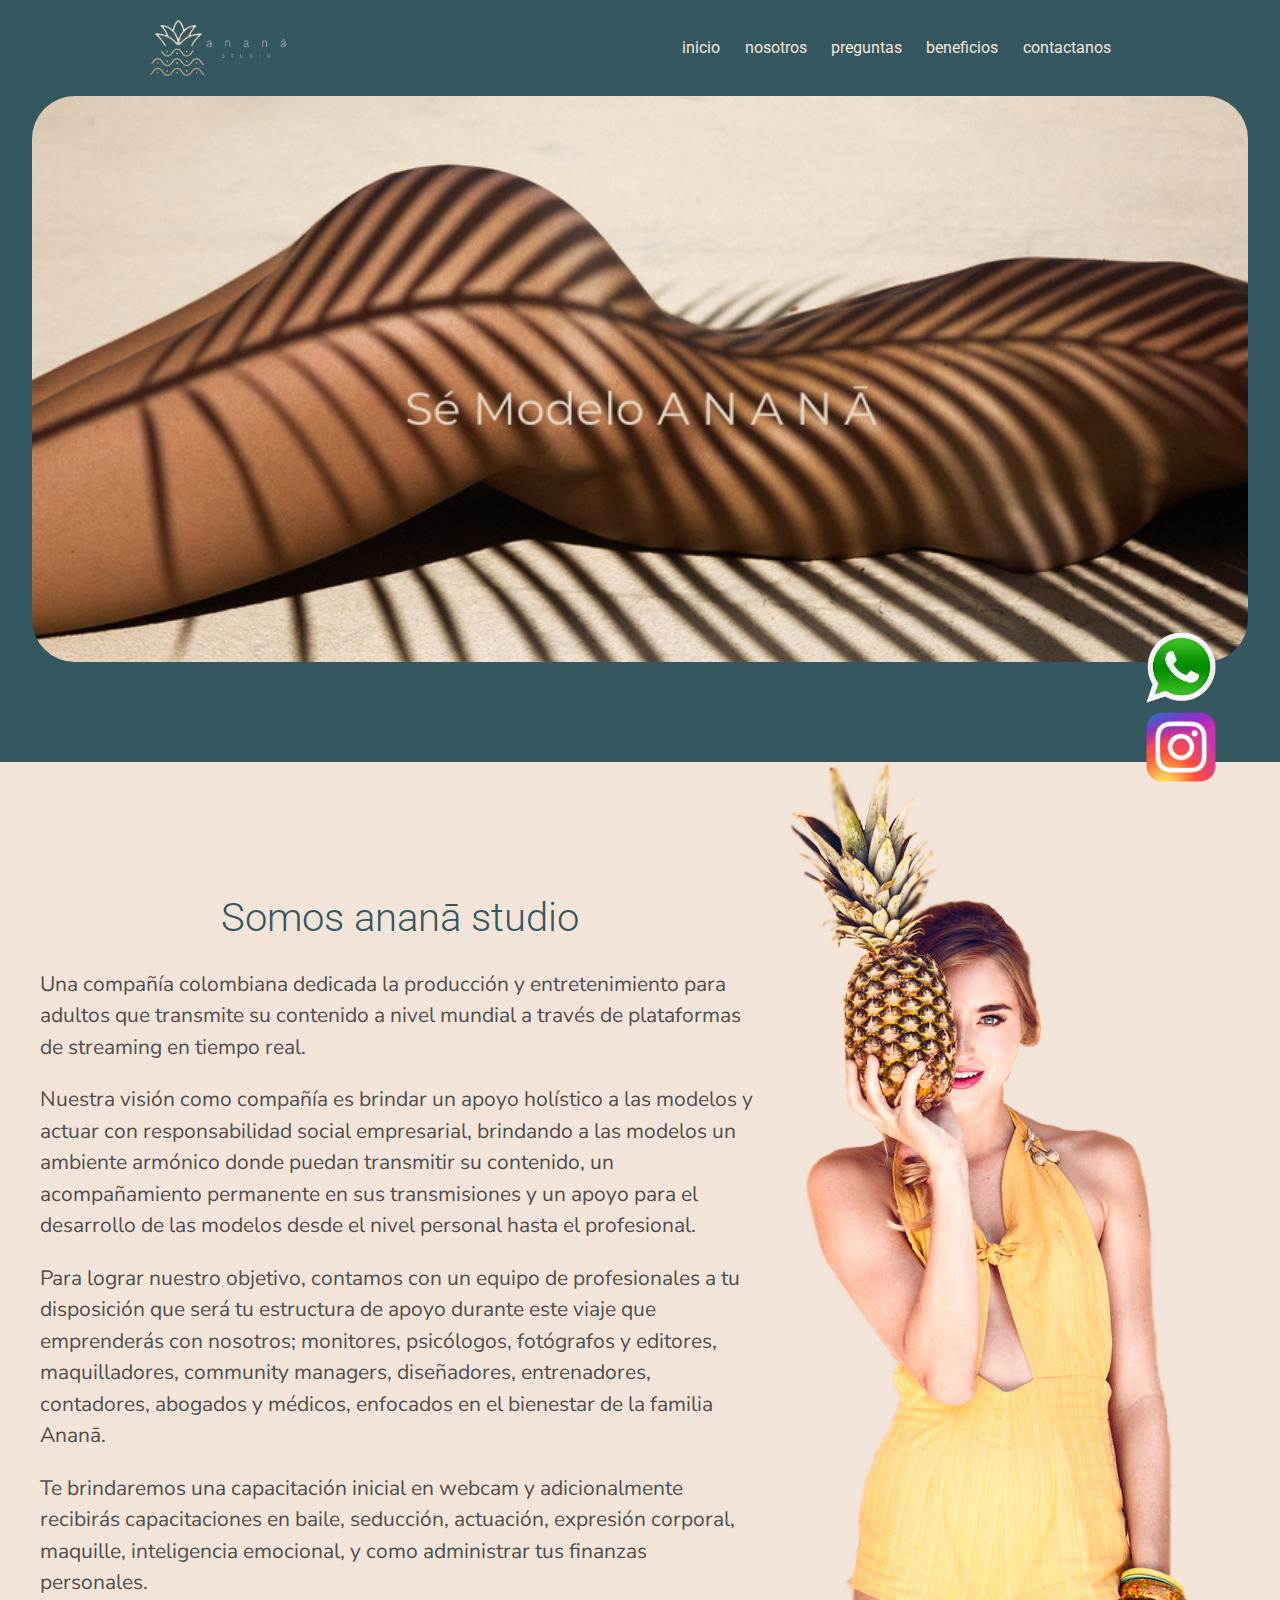
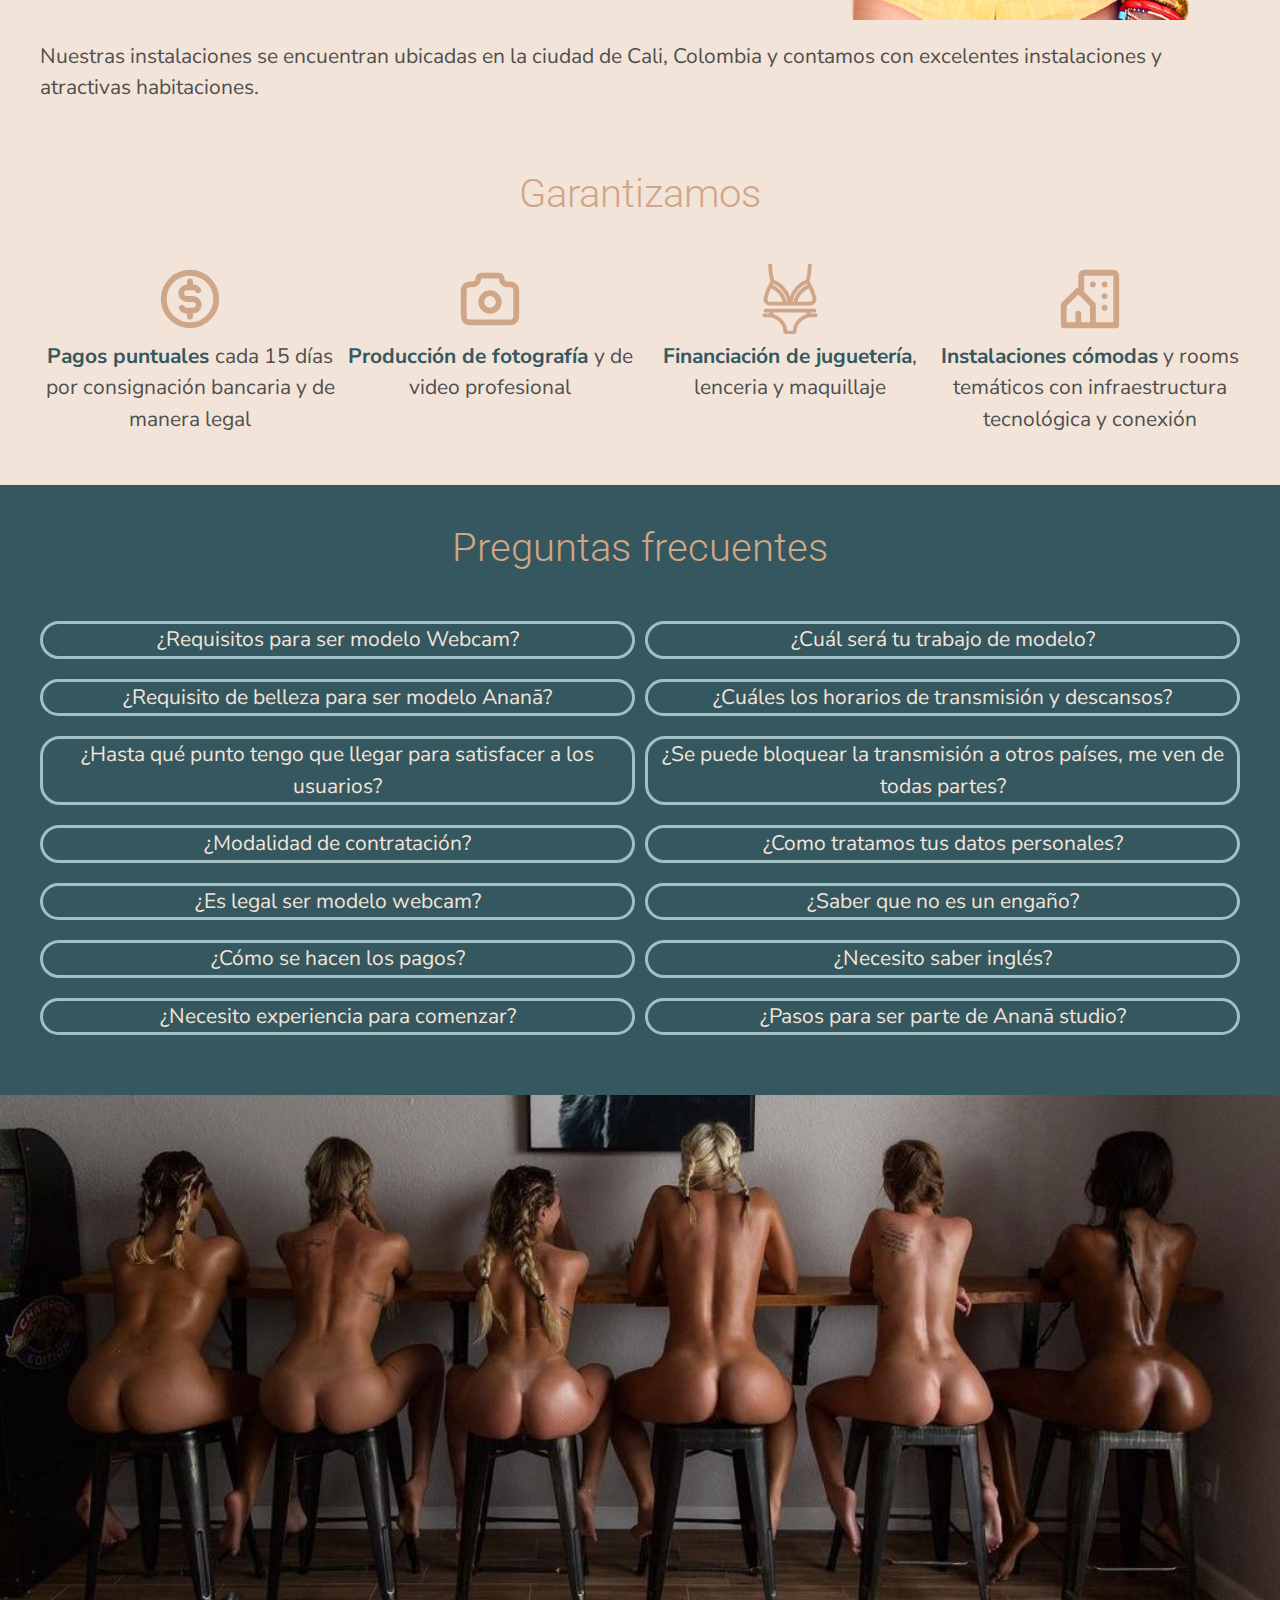
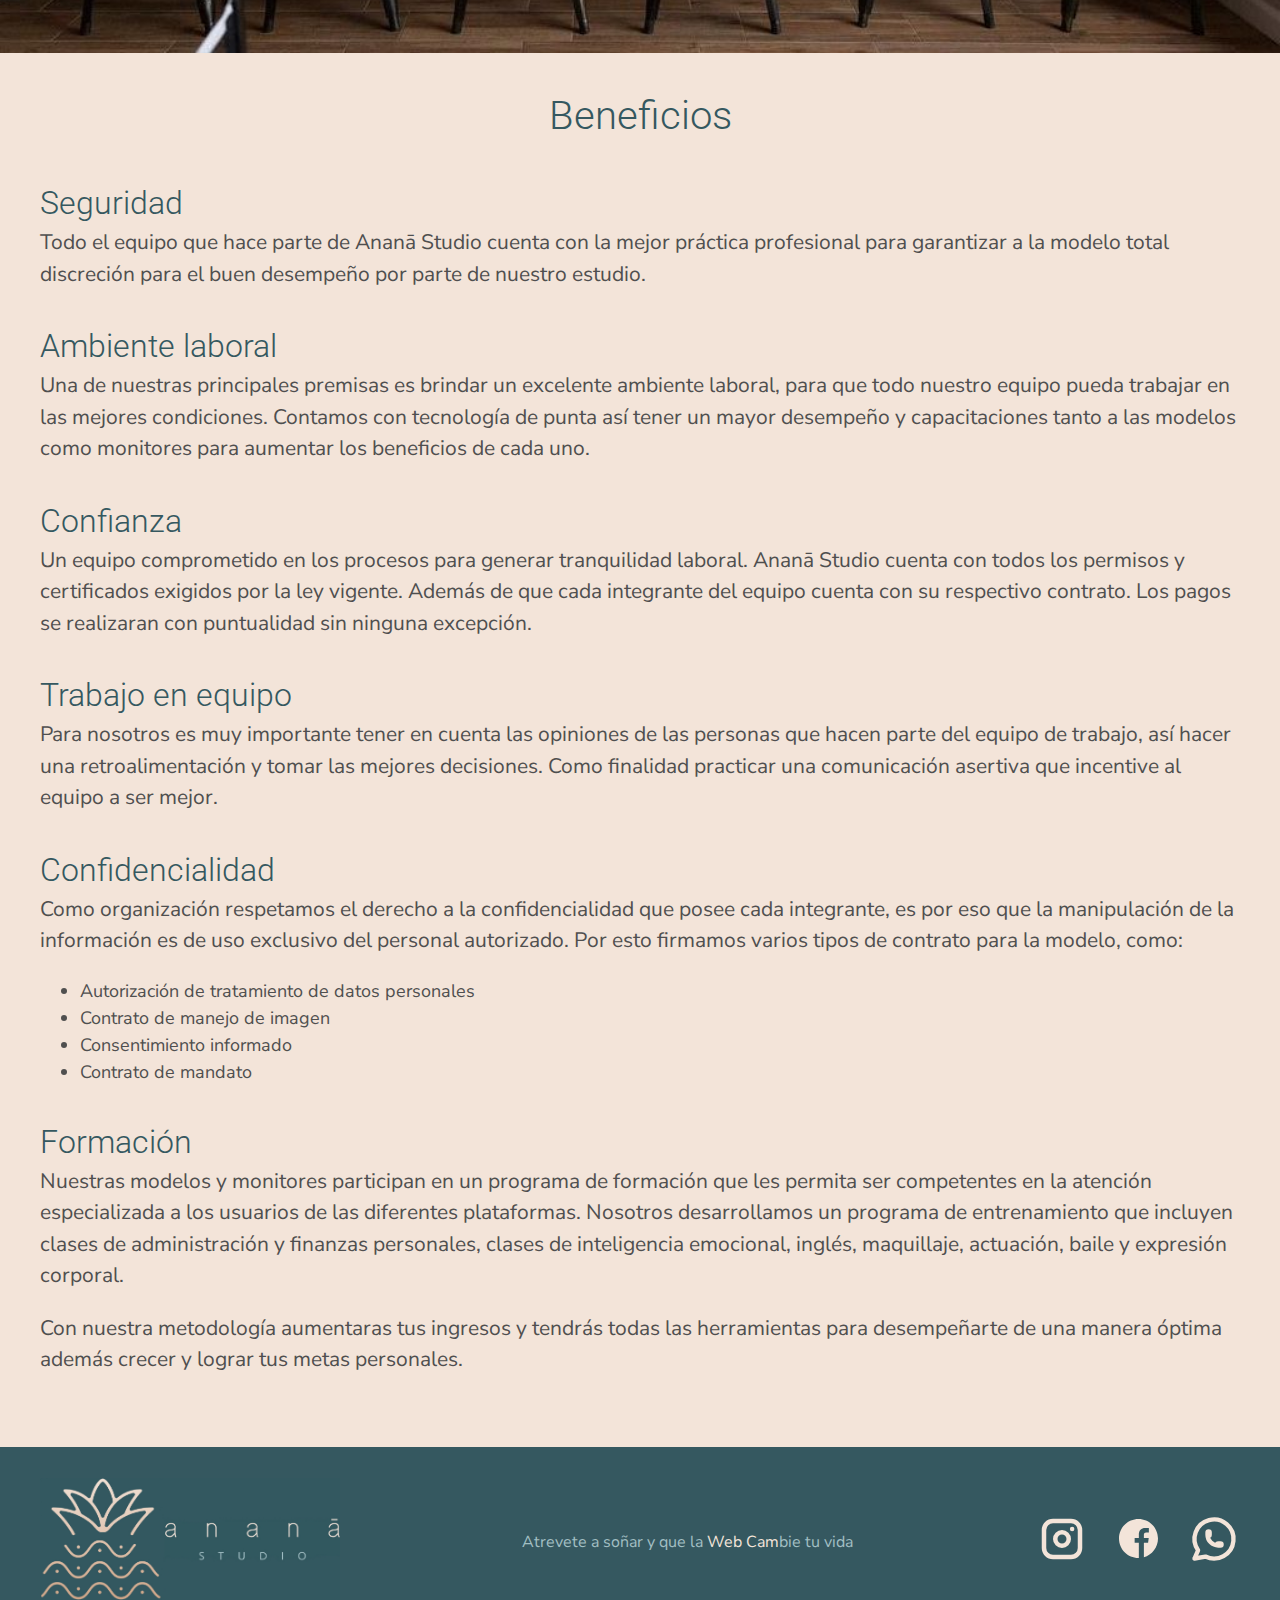
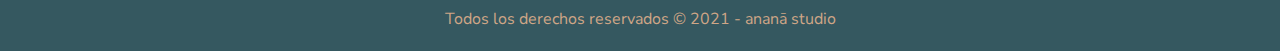
==== index.html @ 357bb65a "all questions can be opened" ====
<!DOCTYPE html>
<html lang="en">
<head>
    <meta charset="UTF-8">
    <meta name="viewport" content="width=device-width, initial-scale=1.0">
    <title>Ananā Studio Webcam</title>

    <link rel="preload" href="css/normalize.css" as="style">
    <link rel="stylesheet" href="css/normalize.css">

   
    <link rel="preconnect" href="https://fonts.gstatic.com">
        <link href="https://fonts.googleapis.com/css2?family=Montserrat:wght@300&family=Nunito+Sans:wght@200;300&family=Roboto:wght@100;300&display=swap" rel="stylesheet"> 

    <link rel="preload" href="css/styles.css" as="style">
    <link rel="stylesheet" href="css/style.css">

    <link rel="icon" href="img/icon2.png">
</head>
<body> 
    <div class="fixed-icons">
        <a href="https://api.whatsapp.com/send?phone=573155146772&text=Hola!%20Estoy%20interesada%20en%20ser%20parte%20de%20la%20familia%20Anan%C4%81%20%E2%9C%A8" target="_blank">
            
            <img src="img/whatsapp.png" alt="logo-whatsapp">
        </a>

        <a href="https://www.instagram.com/ananastudiocol/" target="_blank">
            
            <img src="img/instagram.png" alt="logo-instagram">
        </a>
    </div>

    <section class="landing">
        <header class="contenedor-header">
            <div class="header-phone">
                
                <a id="logo-phone" href="index.html">
                    <img  src="/img/pinia.svg" alt="imagen-pinia">
                </a>

                <a class="logo-pc" href="index.html">
                    <img  src="/img/logo.jpg" alt="imagen-text">
                </a>
                <a href="#nav">
                    <svg xmlns="http://www.w3.org/2000/svg" class="icon icon-tabler icon-tabler-menu-2" width="44" height="44" viewBox="0 0 24 24" stroke-width="2" stroke="#CFA687" fill="none" stroke-linecap="round" stroke-linejoin="round">
                        <path stroke="none" d="M0 0h24v24H0z" fill="none"/>
                        <line x1="4" y1="6" x2="20" y2="6" />
                        <line x1="4" y1="12" x2="20" y2="12" />
                        <line x1="4" y1="18" x2="20" y2="18" />
                    </svg>
                </a>
            </div>

            <h1 >Anana Studio Webcam Cali Colombia</h1>
            <nav id="nav" class="navegacion-principal contenedor">
                <a href="index.html">Inicio</a>
                <a href="#">Nosotros</a>
                <a href="#">Preguntas</a>
                <a href="#">Beneficios</a>
                <a href="#" target="_blank">Contactanos</a>
            </nav>
            
        </header>
       
        <div class="main-picture">
            <img  id="phone" src="/img/portadacel.jpg" alt="imagen-landing-cel">
            <img id="pc" src="/img/mujer-acostada.jpeg" alt="imagen-landing">
            
        </div>

        <img  class="logo-text" src="/img/logo-text.jpg" alt="imagen-logotext-cel">
    
    </section>

    <main>

        
        <section class="nosotros">
            
           
            <div class="contenedor contenido-nosotros">

                
                
                <div class="separacion-izquierda">
                    <div class="texto-izquierda-nosotros">
                        <h2 class="titulo-nosotros">Somos ananā studio</h2>

                        <p>Una compañía colombiana dedicada la producción y entretenimiento para adultos que transmite su contenido a nivel mundial a 
                        través de plataformas de streaming en tiempo real.</p>

                        <p>Nuestra visión como compañía es brindar un apoyo holístico a las modelos y actuar con responsabilidad social empresarial, 
                        brindando a las modelos un ambiente armónico donde puedan transmitir su contenido, un acompañamiento permanente en sus 
                        transmisiones y un apoyo para el desarrollo de las modelos desde el nivel personal hasta el profesional. </p>

                        <p>Para lograr nuestro objetivo, contamos con un equipo de profesionales a tu disposición que será tu estructura de apoyo durante 
                        este viaje que emprenderás con nosotros; monitores, psicólogos, fotógrafos y editores, maquilladores, community managers, 
                        diseñadores, entrenadores, contadores, abogados y médicos, enfocados en el bienestar de la familia Ananā.</p>
                       
                        <p>Te brindaremos una capacitación inicial en webcam y adicionalmente recibirás capacitaciones en baile, seducción, actuación, 
                        expresión corporal, maquille, inteligencia emocional, y como administrar tus finanzas personales.</p>
                    </div>
                    
                    <img src="img/ornella.png" alt="chica-pinia">
                </div>

                

               

                <p>Nuestras instalaciones se encuentran ubicadas en la ciudad de Cali, Colombia y contamos con excelentes instalaciones y atractivas habitaciones.</p>

                <h2 class="titulo-iconos">Garantizamos</h2>
                
                <div class="iconos-nosotros" >
                    <div class="icono">
                        <svg xmlns="http://www.w3.org/2000/svg" class="icon icon-tabler icon-tabler-coin" width="70" height="70" viewBox="0 0 24 24" stroke-width="2" stroke="#CFA687" fill="none" stroke-linecap="round" stroke-linejoin="round">
                            <path stroke="none" d="M0 0h24v24H0z" fill="none"/>
                            <circle cx="12" cy="12" r="9" />
                            <path d="M14.8 9a2 2 0 0 0 -1.8 -1h-2a2 2 0 0 0 0 4h2a2 2 0 0 1 0 4h-2a2 2 0 0 1 -1.8 -1" />
                            <path d="M12 6v2m0 8v2" />
                        </svg>
                        <p><span> Pagos puntuales </span> cada 15 días por consignación bancaria y de manera legal</p>
                    </div>

                    <div class="icono">
                        <svg xmlns="http://www.w3.org/2000/svg" class="icon icon-tabler icon-tabler-camera" width="70" height="70" viewBox="0 0 24 24" stroke-width="2" stroke="#CFA687" fill="none" stroke-linecap="round" stroke-linejoin="round">
                            <path stroke="none" d="M0 0h24v24H0z" fill="none"/>
                            <path d="M5 7h1a2 2 0 0 0 2 -2a1 1 0 0 1 1 -1h6a1 1 0 0 1 1 1a2 2 0 0 0 2 2h1a2 2 0 0 1 2 2v9a2 2 0 0 1 -2 2h-14a2 2 0 0 1 -2 -2v-9a2 2 0 0 1 2 -2" />
                            <circle cx="12" cy="13" r="3" />
                        </svg>
                        <p> <span> Producción de fotografía </span> y de video profesional</p>
                    </div>

                    <div class="icono">
                        
                            <svg width="70" height="70"  stroke-width="1.3" stroke="#CFA687" viewBox="0 0 46 60"  xmlns="http://www.w3.org/2000/svg" id="fi_2226555"><g id="Page-1" fill="none" fill-rule="evenodd"><g  id="046---Bra-and-Pants" fill="#CFA687" fill-rule="nonzero"><path id="Shape" d="m1.981 33.057c.94400969 1.2290789 2.40723606 1.9475648 3.957 1.943h34.124c1.5478837.0009488 3.0089307-.7150585 3.956555-1.9389674.9476244-1.2239088 1.2749642-2.817701.886445-4.3160326-1.1965215-4.9101727-3.1552938-9.602453-5.805-13.906 1.2700905-4.502975 1.9095154-9.1603439 1.9-13.839 0-.55228475-.4477153-1-1-1s-1 .44771525-1 1c-.0024028 4.46779936-.6106101 8.9146424-1.808 13.219-8.836 2.969-12.64 10.691-14.192 15.531-1.552-4.841-5.356-12.563-14.193-15.531-1.19854259-4.30409625-1.8064413-8.75114273-1.807-13.219 0-.55228475-.44771525-1-1-1s-1 .44771525-1 1c-.00951536 4.6786561.62990952 9.336025 1.9 13.839-2.6481649 4.3037493-4.60525781 8.9960482-5.8 13.906-.39436802 1.496087-.06860676 3.0905053.881 4.312zm40.456-1.224c-.5666708.7377061-1.4447735 1.169178-2.375 1.167l-11.8.0000082c.768-2.7900082 3.448-9.9060082 11.317-13.1360082 1.4277832 3.0123526 2.5642874 6.1543146 3.394 9.383.2343801.8984202.0361614 1.8547516-.536 2.586zm-4.853-15.644c.262.419.639 1.054 1.083 1.882-9.154 3.82-11.838 12.229-12.48 14.929h-1.981c.747-3.388 3.734-13.415 13.378-16.811zm-15.792 16.811h-1.979c-.642-2.7-3.326-11.109-12.48-14.929.444-.827.821-1.462 1.083-1.881 9.619 3.389 12.622 13.419 13.376 16.81zm-18.762-3.753c.82951382-3.2287468 1.96602479-6.3707275 3.394-9.383 7.841 3.222 10.538 10.343 11.314 13.1360027l-11.8-.0000027c-.92911647.001251-1.80637987-.4280665-2.37546051-1.1625093-.56908063-.7344428-.76574878-1.6911174-.53253949-2.5904907z"></path><path id="Shape" d="m45 43h-5.041c-.0448723-.6778706-.1649427-1.3486545-.358-2h4.399c.5522847 0 1-.4477153 1-1s-.4477153-1-1-1h-42c-.55228475 0-1 .4477153-1 1s.44771525 1 1 1h4.4c-.19305734.6513455-.31312766 1.3221294-.358 2h-5.042c-.55228475 0-1 .4477153-1 1s.44771525 1 1 1h5.866c2.00372015.6009639 3.8971353 1.5218383 5.607 2.727 3.4743714 2.2570848 5.5580293 6.1299666 5.527 10.273-.0020788.3808256.2123306.7297741.553.9 1.3921318.6651901 2.9052975 1.0394834 4.447 1.1 1.5417025-.0605166 3.0548682-.4348099 4.447-1.1.3406694-.1702259.5550788-.5191744.553-.9-.0310293-4.1430334 2.0526286-8.0159152 5.527-10.273 1.7098647-1.2051617 3.6032798-2.1260361 5.607-2.727h5.866c.5522847 0 1-.4477153 1-1s-.4477153-1-1-1zm-18.986 14.339c-.957334.3979127-1.9780064.6217563-3.014.661-1.0359936-.0392437-2.056666-.2630873-3.014-.661-.4-9.452-9.252-13.155-11.963-14.069.02343894-.7826148.19762083-1.5533611.513-2.27h28.924c.3182527.7158661.4938629 1.4869204.517 2.27-2.711.914-11.567 4.617-11.963 14.069z"></path></g></g></svg>
                        
                            <p> <span> Financiación de juguetería</span>, lenceria y maquillaje</p>
                    </div>

                    <div class="icono">
                        <svg xmlns="http://www.w3.org/2000/svg" class="icon icon-tabler icon-tabler-building-community" width="70" height="70" viewBox="0 0 24 24" stroke-width="2" stroke="#CFA687" fill="none" stroke-linecap="round" stroke-linejoin="round">
                            <path stroke="none" d="M0 0h24v24H0z" fill="none"/>
                            <path d="M8 9l5 5v7h-5v-4m0 4h-5v-7l5 -5m1 1v-6a1 1 0 0 1 1 -1h10a1 1 0 0 1 1 1v17h-8" />
                            <line x1="13" y1="7" x2="13" y2="7.01" />
                            <line x1="17" y1="7" x2="17" y2="7.01" />
                            <line x1="17" y1="11" x2="17" y2="11.01" />
                            <line x1="17" y1="15" x2="17" y2="15.01" />
                        </svg>
                        <p> <span> Instalaciones cómodas</span> y rooms temáticos con infraestructura tecnológica y conexión</p>
                    </div>
                </div>


            </div>
            
            
        </section>

        <section class="contenedor">
            <h2>Preguntas frecuentes</h2>
            
            <div class="questions">


                <div onclick="deployFullAnswer('fullQuestion1','question1','answer1')"  id="fullQuestion1" class="full-question">
                    <p class="question" id="question1">¿Requisitos para ser modelo Webcam?</p>
                    <p class="answer" id="answer1" >Para que puedas ser modelo, debes ser mayor de edad, y contar con Cédula de Ciudadanía Colombiana original. Si eres de otro país, el Pasaporte y el Permiso Especial de Permanencia (PEP).</p>
                </div>


                <div onclick="deployFullAnswer('fullQuestion2','question2','answer2')"  id="fullQuestion2"  class="full-question">
                    <p class="question" id="question2">¿Cuál será tu trabajo de modelo?</p>
                    <div class="answer" id="answer2">
                        <p>Ser modelo webcam es brindar entretenimiento para adultos en línea y en tiempo real a otros países, por medio de diferentes plataformas, en donde realiza acciones como chatear, hablar, mostrar tu cuerpo, y conocer personas alrededor del mundo. </p>
                            <ul>
                                <li>Estarás en su show room (habitación).</li>
                                <li>No habrá ningún tipo de contenido físico con otras personas.</li>
                                <li>Nunca harás nada que no deseas.</li>
                                <li> Tendrás todo el tiempo apoyo técnico y creativo.</li>
                            </ul>
                    </div>
                </div>
                

                <div onclick="deployFullAnswer('fullQuestion3','question3','answer3')"  id="fullQuestion3"   class="full-question">
                    <p class="question" id="question3">¿Requisito de belleza para ser modelo Ananā?</p>
                    <p class="answer" id="answer3">Tenemos una cultura corporativa de inclusión y diversidad, por eso no tenemos un prototipo de belleza físico en la selección de modelos. Sin embargo, si debes tener una buena presentación personal, ya que estas interactuando con otras personas y una buena imagen personal ayuda a crecer tu comunidad en las páginas. Otro aspecto importante es tener buena actitud y creatividad al presentar tus shows.</p> 
                </div>

                
                <div onclick="deployFullAnswer('fullQuestion4','question4','answer4')"  id="fullQuestion4" class="full-question" >
                    <p class="question" id="question4">¿Cuáles los horarios de transmisión y descansos?</p> 
                    <div class="answer" id="answer4">
                        <p>Disponemos de 2 horarios de transmisión:</p> 
                        <ul>
                            <li>Mañana 7:00 am – 1:00 pm</li> 
                            <li>Tarde 2:00 pm – 9:90 pm</li>
                            <li>2 descansos catorcenales.</li>
                        </ul>
                    </div>
                </div>



                <div onclick="deployFullAnswer('fullQuestion5','question5','answer5')"  id="fullQuestion5" class="full-question">
                    <p class="question" id="question5">¿Hasta qué punto tengo que llegar para satisfacer a los usuarios?</p>
                    <p class="answer" id="answer5">Solo tienes que hacer lo que te parezca conveniente y estés dispuesta hacer. Los usuarios solo te verán, escucharán y escribirán. Nunca habrá contacto físico, ni intercambio de datos personales.</p>
                </div>
                
                
                <div onclick="deployFullAnswer('fullQuestion6','question6','answer6')"  id="fullQuestion6" class="full-question">
                    <p class="question" id="question6">¿Se puede bloquear la transmisión a otros países, me ven de todas partes?</p>
                    <p class="answer" id="answer6">Contamos con protocolos y seguridad informática para asegurar la protección y privacidad de la modelo, SI hay la opción de bloquear Colombia. No podemos y no nos hacemos responsables del uso por parte de terceros de plataformas piratas o ilegales para el desbloqueo no autorizado de la señal.</p> 
                </div>

                <div onclick="deployFullAnswer('fullQuestion7','question7','answer7')"  id="fullQuestion7" class="full-question">
                    <p class="question" id="question7">¿Modalidad de contratación?</p> 
                    <p class="answer" id="answer7">Contrato de carácter comercial de mandato, a término indefinido sin cláusula de permanencia.</p> 
                </div>


                <div onclick="deployFullAnswer('fullQuestion8','question8','answer8')"  id="fullQuestion8" class="full-question">
                    <p class="question" id="question8">¿Como tratamos tus datos personales?</p>            
                    <p class="answer" id="answer8">Tus datos serán tratados en cumplimiento con la legislación vigente frente al tratamiento de datos personales.</p> 
                </div>


                <div onclick="deployFullAnswer('fullQuestion9','question9','answer9')"  id="fullQuestion9" class="full-question">
                    <p class="question" id="question9">¿Es legal ser modelo webcam?</p>            
                    <p class="answer" id="answer9">Es completamente legal, y se fundamenta en el derecho fundamental a la libre expresión.</p>
                </div>


                <div onclick="deployFullAnswer('fullQuestion10','question10','answer10')"  id="fullQuestion10" class="full-question">
                    <p class="question" id="question10">¿Saber que no es un engaño?</p>        
                    <p class="answer" id="answer10">Somos una compañía legalmente constituida y contamos con un establecimiento comercial registrado ante la Cámara de Comercio, todo esto lo podrás constatar a la hora de firma del contrato.</p> 
                </div>


                <div onclick="deployFullAnswer('fullQuestion11','question11','answer11')"  id="fullQuestion11" class="full-question">
                    <p class="question" id="question11">¿Cómo se hacen los pagos?</p>
                    <p class="answer" id="answer11">Los pagos son quincenales y los recibirás por consignación o transferencia bancaria.</p> 
                </div>


                <div onclick="deployFullAnswer('fullQuestion12','question12','answer12')"  id="fullQuestion12" class="full-question">
                    <p class="question" id="question12">¿Necesito saber inglés?</p>            
                    <p class="answer" id="answer12">Manejar el idioma te traerá grandes beneficios, pero no es indispensable. Contamos con herramientas tecnológicas de traducción instantánea. Además, estarás acompañada de personal bilingüe a disposición.</p> 
                </div>


                <div onclick="deployFullAnswer('fullQuestion13','question13','answer13')"  id="fullQuestion13" class="full-question">
                    <p class="question" id="question13">¿Necesito experiencia para comenzar?</p> 
                    <p class="answer" id="answer13">No es necesario. Nos encargamos de guiarte a través de nuestro plan que incluyen capacitaciones y clases para que logres un éxito profesional y saque la mejor versión de ti.  </p> 
                </div>


                <div onclick="deployFullAnswer('fullQuestion14','question14','answer14')"  id="fullQuestion14" class="full-question">
                    <p class="question" id="question14">¿Pasos para ser parte de Ananā studio?</p> 
                    <ul class="answer" id="answer14">
                        <li>Envíanos tus datos: Nombre completo, edad, celular y 3 fotos de cuerpo y rostro (como las que publicas en redes sociales).</li> 
                        <li>Te programaremos una entrevista en la cual te haremos una prueba de video (sin desnudos).</li> 
                        <li>Si eres seleccionada, haremos el proceso de vinculación a nuestra familia Ananā.</li> 
                    </ul>
                </div>

            </div>

        </section>

        

        <section class="beneficios">

            <img src="img/girls.jpg" alt="chicas-en-la-mesa">

            <div class="contenedor">
                <h2 class="titulo-prinicipal-beneficio">Beneficios</h2>
                
                <h3 class="titulo-beneficio">Seguridad</h3>
                <p class="texto-beneficio">Todo el equipo que hace parte de Ananā Studio cuenta con la mejor práctica profesional para garantizar a la modelo total discreción para el buen desempeño por parte de nuestro estudio.</p> 

                <h3 class="titulo-beneficio">Ambiente laboral</h3>
                <p class="texto-beneficio">Una de nuestras principales premisas es brindar un excelente ambiente laboral, para que todo nuestro equipo pueda trabajar en las mejores condiciones. Contamos con tecnología de punta así tener un mayor desempeño y capacitaciones tanto a las modelos como monitores para aumentar los beneficios de cada uno.</p> 


                <h3 class="titulo-beneficio">Confianza</h3>
                <p class="texto-beneficio">Un equipo comprometido en los procesos para generar tranquilidad laboral. Ananā Studio cuenta con todos los permisos y certificados exigidos por la ley vigente. Además de que cada integrante del equipo cuenta con su respectivo contrato. Los pagos se realizaran con puntualidad sin ninguna excepción.</p> 


                <h3 class="titulo-beneficio">Trabajo en equipo</h3>
                <p class="texto-beneficio">Para nosotros es muy importante tener en cuenta las opiniones de las personas que hacen parte del equipo de trabajo, así hacer una retroalimentación y tomar las mejores decisiones. Como finalidad practicar una comunicación asertiva que incentive al equipo a ser mejor.</p> 


                <h3 class="titulo-beneficio">Confidencialidad</h3>
                <div class="texto-beneficio">
                    <p>Como organización respetamos el derecho a la confidencialidad que posee cada integrante, es por eso que la manipulación de la  información es de uso exclusivo del personal autorizado. Por esto firmamos varios tipos de contrato para la modelo, como:</p> 
                    <ul>
                        <li>Autorización de tratamiento de datos personales</li>
                        <li>Contrato de manejo de imagen</li>
                        <li>Consentimiento informado</li>
                        <li>Contrato de mandato</li>
                    </ul>
                </div>


                <h3 class="titulo-beneficio">Formación</h3>
                <div class="texto-beneficio">
                    <p>Nuestras modelos y monitores participan en un programa de formación que les permita ser competentes en la atención especializada a los usuarios de las diferentes plataformas. Nosotros desarrollamos un programa de entrenamiento que incluyen clases de administración y finanzas personales, clases de inteligencia emocional, inglés, maquillaje, actuación, baile y expresión corporal.</p> 
                    <p>Con nuestra metodología aumentaras tus ingresos y tendrás todas las herramientas para desempeñarte de una manera óptima además crecer y lograr tus metas personales.</p>
                </div>

            </div>

        </section>

    </main>
    

    <footer class="contenedor">

        <div class="footer-display">
            <a class="logo-pc" href="index.html">
                <img  src="/img/logo.jpg" alt="logo-anana">
            </a>

            <p>Atrevete a soñar y que la <span>web cam</span>bie tu vida</p>
            <div class="social-footer">
                <p>Siguenos en:</p>
                <div class="icons-footer">
                    <a href="https://www.instagram.com/ananastudiocol/" target="_blank">
                        <svg xmlns="http://www.w3.org/2000/svg" class="icon icon-tabler icon-tabler-brand-instagram" width="54" height="54" viewBox="0 0 24 24" stroke-width="2" stroke="#F3E4D9" fill="none" stroke-linecap="round" stroke-linejoin="round">
                            <path stroke="none" d="M0 0h24v24H0z" fill="none"/>
                            <rect x="4" y="4" width="16" height="16" rx="4" />
                            <circle cx="12" cy="12" r="3" />
                            <line x1="16.5" y1="7.5" x2="16.5" y2="7.501" />
                        </svg>
                    </a>

                    <a href="#" target="_blank">
                        <svg id="fi_1384005" enable-background="new 0 0 512 512" width="39" height="39" viewBox="0 0 512 512"  fill="#F3E4D9" xmlns="http://www.w3.org/2000/svg"><path d="m512 256c0-141.4-114.6-256-256-256s-256 114.6-256 256 114.6 256 256 256c1.5 0 3 0 4.5-.1v-199.2h-55v-64.1h55v-47.2c0-54.7 33.4-84.5 82.2-84.5 23.4 0 43.5 1.7 49.3 2.5v57.2h-33.6c-26.5 0-31.7 12.6-31.7 31.1v40.8h63.5l-8.3 64.1h-55.2v189.5c107-30.7 185.3-129.2 185.3-246.1z"></path></svg>
                    </a>

                    <a href="https://api.whatsapp.com/send?phone=573155146772&text=Hola!%20Estoy%20interesada%20en%20ser%20parte%20de%20la%20familia%20Anan%C4%81%20%E2%9C%A8" target="_blank">
                        <svg xmlns="http://www.w3.org/2000/svg" class="icon icon-tabler icon-tabler-brand-whatsapp" width="52" height="52" viewBox="0 0 24 24" stroke-width="2" stroke="#F3E4D9" fill="none" stroke-linecap="round" stroke-linejoin="round">
                            <path stroke="none" d="M0 0h24v24H0z" fill="none"/>
                            <path d="M3 21l1.65 -3.8a9 9 0 1 1 3.4 2.9l-5.05 .9" />
                            <path d="M9 10a0.5 .5 0 0 0 1 0v-1a0.5 .5 0 0 0 -1 0v1a5 5 0 0 0 5 5h1a0.5 .5 0 0 0 0 -1h-1a0.5 .5 0 0 0 0 1" />
                        </svg>
                    </a>
                </div>
            </div>
        </div>

        <p>Todos los derechos reservados &copy; 2021 - ananā studio</p>

    </footer>


    <script src="js/events.js"></script>


</body>
</html>
---- css/style.css ----
:root{ /* está linea se usa para definir variables propias del stylesheet*/
    --primario : #355860;
    --primarioClaro : #A2BFC3;
    --secundario : #CFA687;
    --secundarioClaro : #F3E4D9;
    --parrafo : #4F4F4F;

    --seravek:'Nunito Sans', sans-serif;
    --elmono:'Roboto', sans-serif;
    
}

/* GLOBALES */

html { /** box sizing snippet paul irish**/
    box-sizing: border-box;
    
    font-size: 62.5% ;

    margin: 0;
    

  }

  *, *:before, *:after {
    box-sizing: inherit;
  }

  body{
      background-color: var(--primario);
      font-size: 1.6rem;
      line-height: 1.5; /* (el line height no tiene unidades) */

  }

  p{
      font-family: var(--seravek);
      font-size: 1.8rem;
      color: var(--parrafo);
      

  }

  ul{
    font-family: var(--seravek);
    font-size: 1.8rem;
    color: var(--parrafo);
  }

  a{
      text-decoration: none;
  }

  img{
      margin: 0 auto;
      max-width: 100%;
      
  }

  .contenedor{
      max-width: 90%;
      margin: 0 auto;
  }

  @media (min-width: 768px) {
    .contenedor{
      max-width: 120rem;
      
    }  
  }

  h1, h2, h3 {
      text-align: center;
      color: var(--secundario);
      font-family: var(--elmono);
      font-weight: 300;
  }

  h1{
      
      font-size: 4rem;
      display: none;
  }

  h2{
    font-size: 3.2rem;
  }

  @media (min-width: 768px) {
    h2{
      font-size: 4rem;
    }
  }

  h3{
    font-size: 2.8rem;
  }

  @media (min-width: 768px) {
    h3{
      font-size: 3.2rem;
    }
  }

  p{
    font-size: 2.1rem;
  }

  @media (min-width: 768px) {
    p{
      font-size: 2.1rem;
    }
  }



  
  /********** LANDING **********/

  /** FIXED BUTTONS **/
  .fixed-icons{
    display: flex;
    flex-direction: column;
    position: fixed;
    bottom: 12%;
    right: 5%; 
    
    
  }
  
  .fixed-icons a{
    
    width: 5rem;
    height: 5rem;
    padding-bottom: 6rem;
    
     
  }
  
  @media (min-width: 768px) {
    .fixed-icons a{
    
      width: 7rem;
      height: 7rem;
      padding-bottom: 8rem
       
    }
  }


  /** HEADER **/


  @media (min-width: 768px) {
    .contenedor-header{
      display: flex;
      align-items: center;
      justify-content: space-between;
      margin: 1rem 0;
    }
  }


  /** LOGO **/

  .header-phone{
    display: flex;
    justify-content: center;
    align-items: center;
    margin: 1rem 0 1rem 15rem;

  }


  .header-phone a#logo-phone img{
    
    width: 7rem;
    max-width: 7rem;
    max-height: 7rem;

  }

  @media (min-width: 768px) {
    .header-phone a#logo-phone img{
      display: none;
    }
  }
  .header-phone svg{
    margin-left: 10rem;
  }

  @media (min-width: 768px) {
    .header-phone svg{
      display: none;
    }
  }

  .header-phone a.logo-pc img{
    display: none;
  }

  @media (min-width: 768px) {
    .header-phone a.logo-pc img{
      display: block;
    }

     a.logo-pc {
      
      max-width: 20rem;
      max-height: 20rem;
      display: block;
      
    }
  }

  @media (min-width: 1824px) {
    .header-phone a.logo-pc img{
      margin-left: 30rem;
    }
  }

  

  /** NAVEGACION **/




  .navegacion-principal a{ 
    font-family: 'Roboto', sans-serif;
    text-transform: lowercase;
    color: var(--secundarioClaro);
    font-weight: normal;

    padding: 1rem 2%;
    

  }


  .navegacion-principal{
    display: flex;
    flex-direction: column;
    align-items: center;
    
    max-height: 0; /** esto oculta el contenedor de la barra para hacer un menú hamburgesa**/
    overflow: hidden;  /** esto oculta los elementos de la barra para hacer un menú hamburgesa**/
    transition: .5s;

    
 

  }
 

  #nav:target {
    max-height: 800px;
  }

  
  
  @media (min-width: 768px) {
 
    .navegacion-principal{
      max-height: unset;
      width: 100%;
      flex-direction: row;
      flex-wrap: nowrap;
      margin: 0;
      padding-left: 30%;
      
    }

    
  }

  @media (min-width:  1824px) {
    .navegacion-principal{
      margin-right: 10%;
      
    }
  }
  

 /** IMAGEN PRINCIPAL **/

  .main-picture #pc {
    display: none;
  }

  @media (min-width: 768px) {
    .main-picture{

      text-align: center;
      padding-bottom: 10rem;
 
    }

    .main-picture #pc {
      display: block;
      border-radius: 4.3rem;  
      
      
    }


    .main-picture #phone {
      display: none;
    }
  }


  .main-picture img {
    display: block;
    width: 100%;
    max-width: 184rem;
    height: auto;
    object-fit: cover;
  }

  @media (min-width: 768px) {
    .main-picture img {
      width: 95%;
    }
  }

  

  

  .logo-text{
    max-width: 80%;
    max-height: 80%;
    display: block;
    margin: 0 auto;
    padding-top: 1rem;
  }
  
  @media (min-width: 768px) {
    .logo-text{
      display: none;
    }  
  }
 
/********** NOSOTROS **********/

.nosotros{
  background-color: var(--secundarioClaro);
}

.titulo-nosotros{
  display: none;
  color: var(--primario);
}

@media (min-width: 768px) {
  .titulo-nosotros{
    display: block;
    margin: 0;
  }
}



.contenido-nosotros img{
  padding-right: 2rem;
}

@media (min-width: 768px) {
  .contenido-nosotros img{
    padding-right: 0;
  }
}

@media (min-width: 768px) {
  .separacion-izquierda{
    display: flex;
    justify-content: space-evenly;
    align-items:flex-end;
    gap: 3rem;
    margin-right: 5rem;
    
  }

}

/** ICONOS **/

.titulo-iconos{
  margin: 6rem 0 4rem 0;
}

.icono{
  display: block;
  margin: 0 0;
  margin: 5rem auto 0 auto;
  text-align: center;
}

.icono:last-of-type{
  padding-bottom: 5rem;
}

.icono p{
  
   max-width: 39rem;
   margin: 0 0;
   margin: 0 auto;
  
}
.icono span{
  color: var(--primario);
  font-weight: bold;
}

@media (min-width: 768px) {
  .iconos-nosotros{
    display: flex;
    justify-content: space-between;
  }

  .icono{
    
    margin: 0;
    padding: 0;

  }
  
}


/********** PREGUNTAS **********/

.full-question{
  text-align: center;
}



.question{
  color: var(--secundarioClaro);
  max-width: 100%;
  border-style:solid;
  border-radius: 2rem;
  border-color: var(--primarioClaro);
  margin: 1rem 0;
}

.question:hover{
  background-color: var(--primarioClaro);
  color: black;
}


.answer p{
  color: black;
}

.answer ul{
  color: black;
}

.answer{
  display: none;
}

.questions{
  margin-bottom: 5rem;
}

@media (min-width: 768px) {
  .questions{
    display: grid;
    grid-template-columns: 1fr 1fr;
    column-gap: 1rem;
  }
}




/********** BENEFICIOS **********/


.beneficios{
  background-color: var(--secundarioClaro);
  padding-bottom: 5rem;
}

.beneficios img{
  display: block;
  margin: 0 auto;

  width: 100%;
}

.titulo-prinicipal-beneficio{
  color: var(--primario);
}

.titulo-beneficio{
  color: var(--primario);
  margin-bottom: 0;
  text-align: left;
  
}

.texto-beneficio{
  
  margin-top: 0;
  
}

.texto-beneficio p{
  
  margin-top: 0;
  
}


/********** FOOTER **********/

.footer-display{
  display: grid;
  grid: 1fr;
}

@media (min-width: 768px) {
  .footer-display{
    display: flex;
    align-items: center;
    justify-content: space-between;
    padding-top: 3.1rem;
    gap: 10rem;
  }
}




footer .footer-display p{
  padding: 5rem 0 0 0;
  color: var(--primarioClaro);
}

@media (min-width: 768px) {
  footer .footer-display p{
    padding: 0;
  }
}



.footer-display a.logo-pc{
  max-width: 30rem;
  max-height: 30rem;
  margin: 0 auto;
  grid-row: 3 / 4;
}

@media (min-width: 768px) {
  .footer-display a.logo-pc{
    margin: 0;
  }
}

.social-footer{
  margin: 4rem auto;
}

@media (min-width: 768px) {
  .social-footer{
    margin: 0;
  }
}

div.social-footer p{
  color: var(--secundarioClaro);
  padding: 0;
}

@media (min-width: 768px) {
  div.social-footer p{
    display: none;
  }
}

.icons-footer{
  display: flex;
  align-items: center;
  gap: 3rem;
  
}

footer p{
  color: var(--secundario);
  text-align: center;
  margin: 0 ;
  font-size: 1.6rem;
  padding-bottom: 2rem;
  
}
footer span{
  color: var(--secundarioClaro);
  text-transform: capitalize;
}
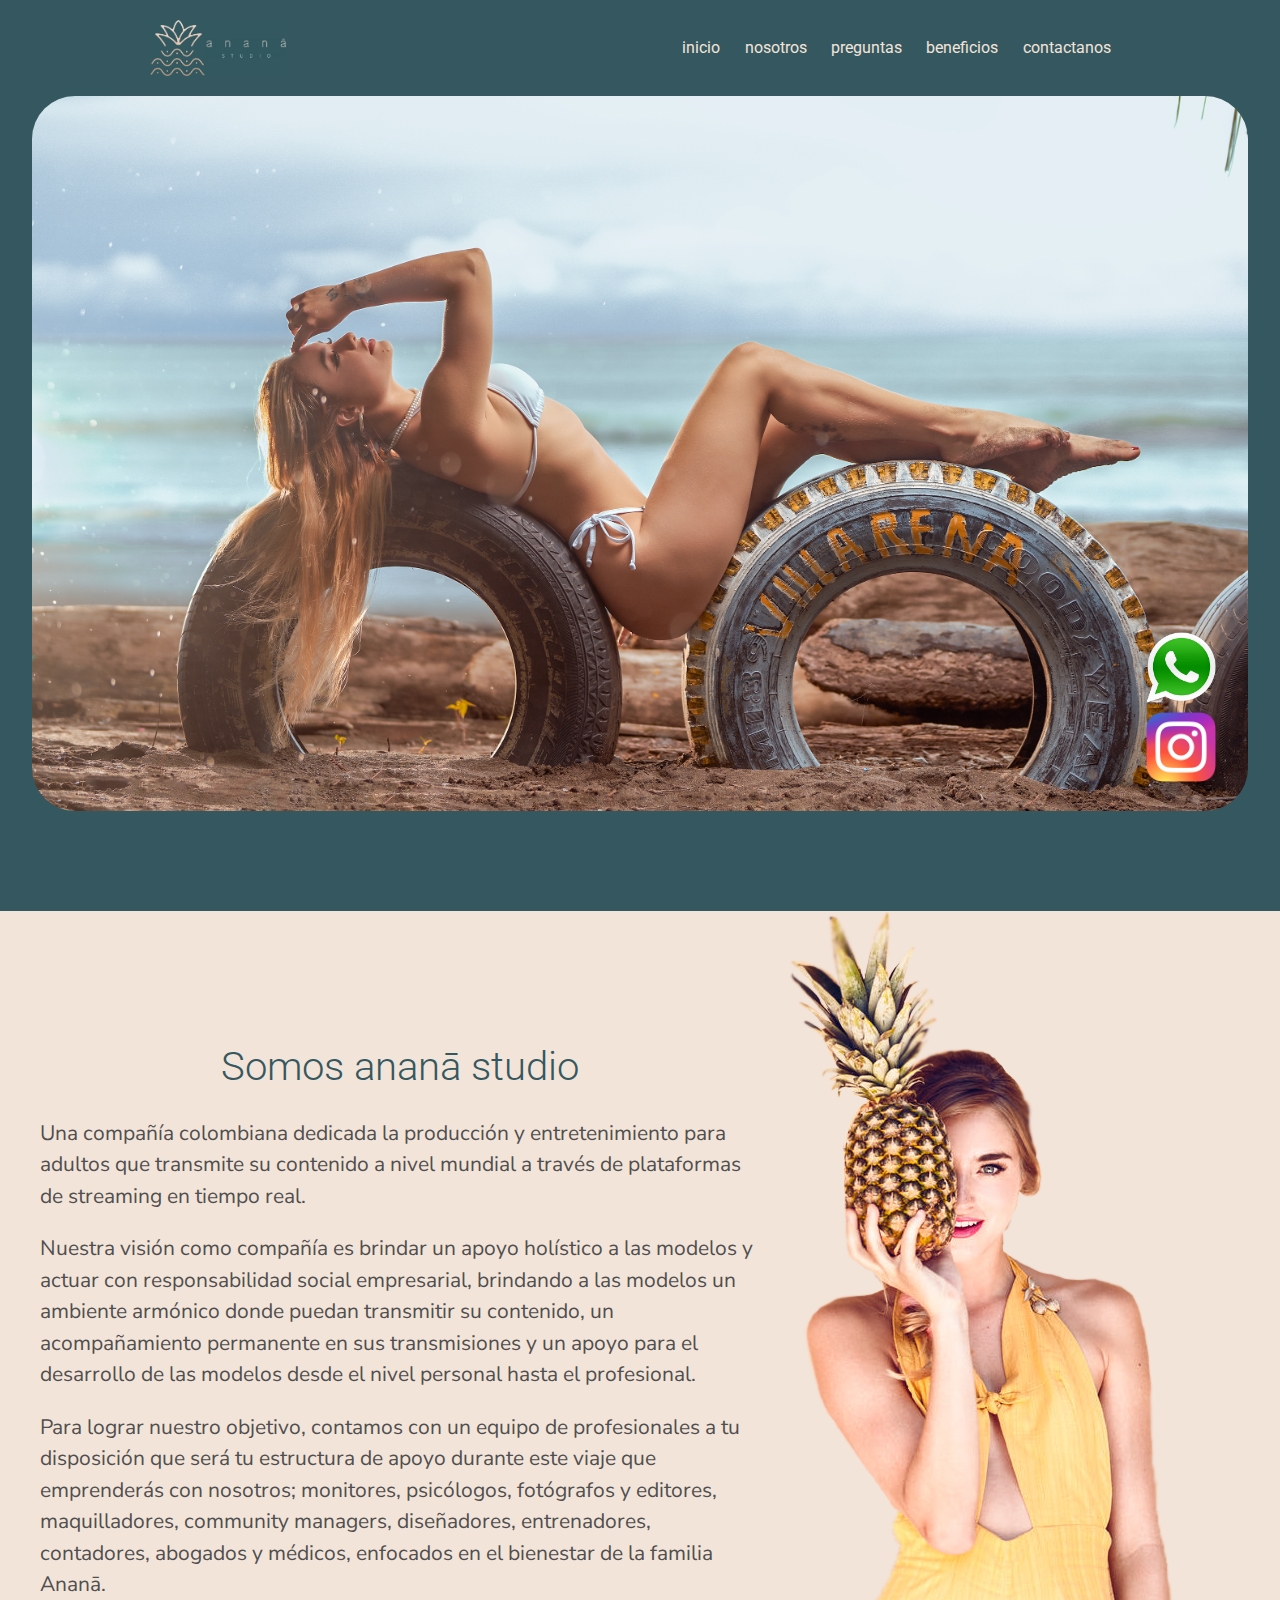
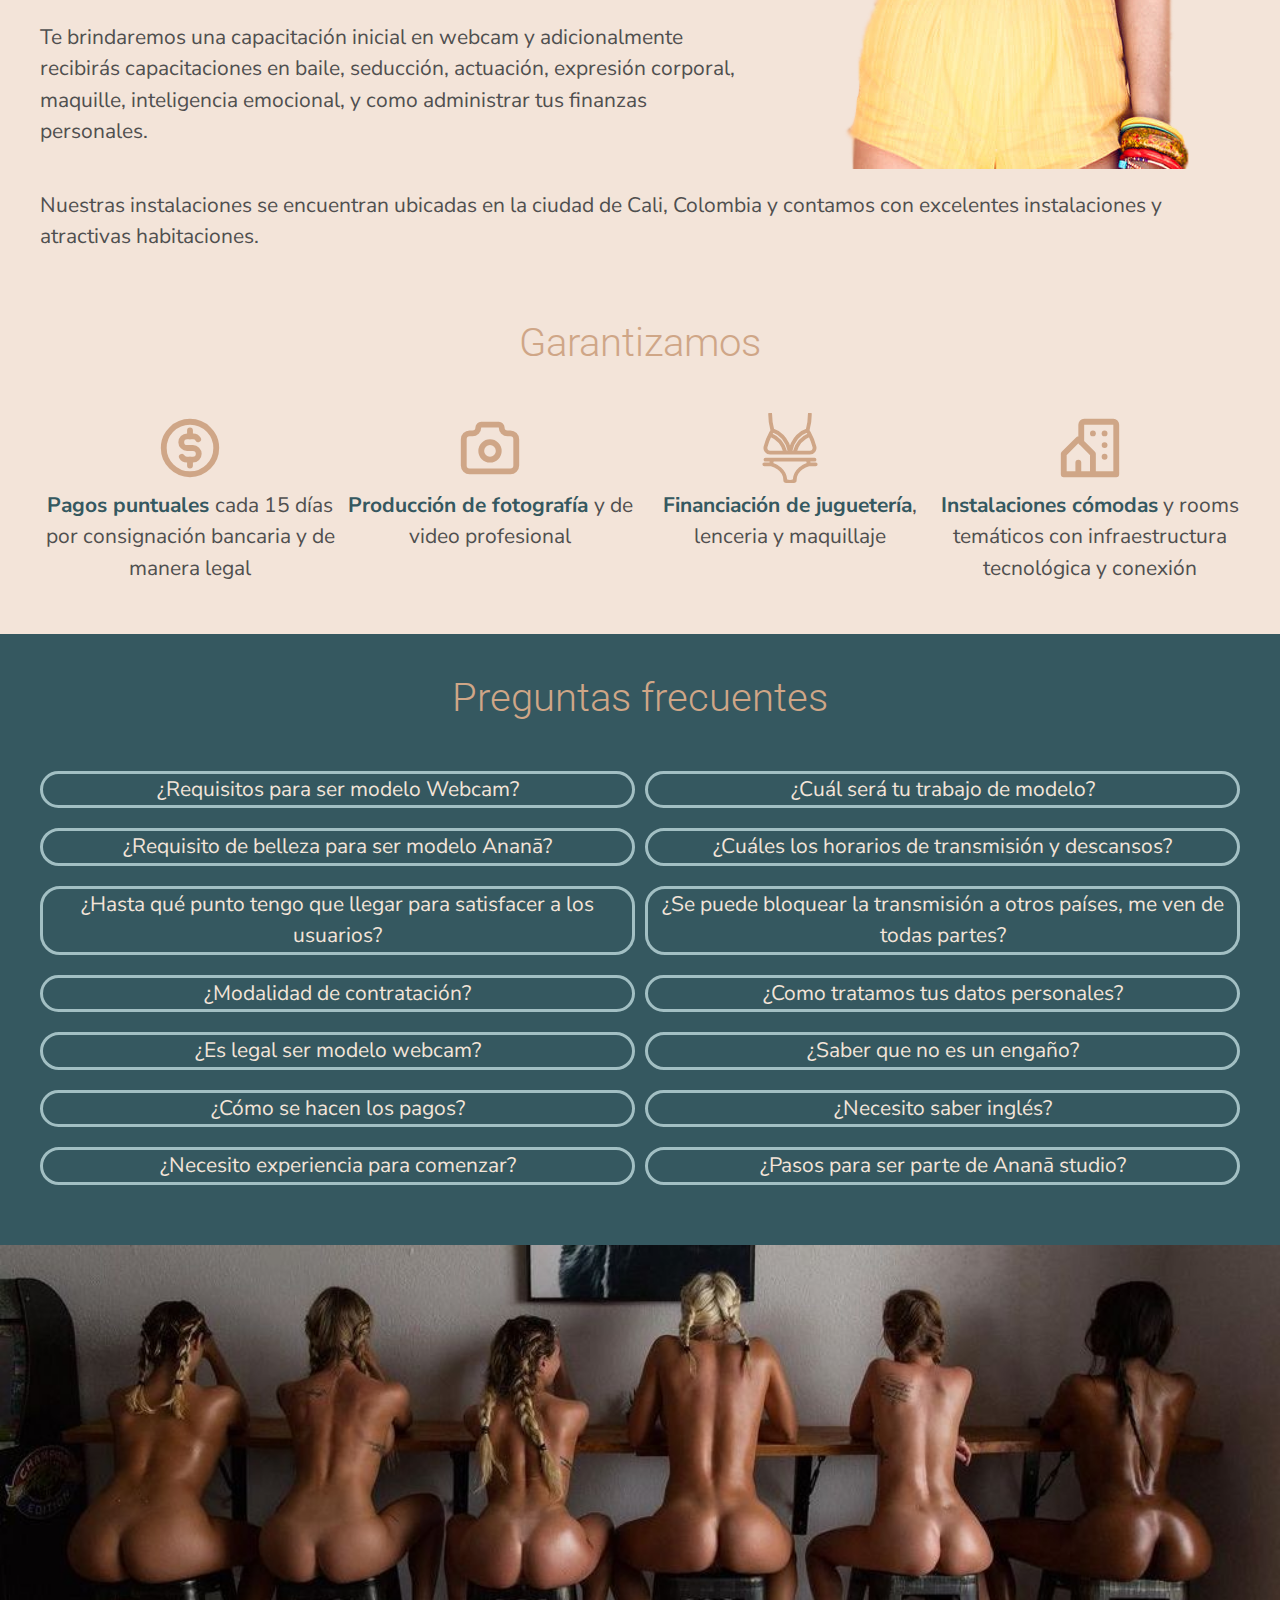
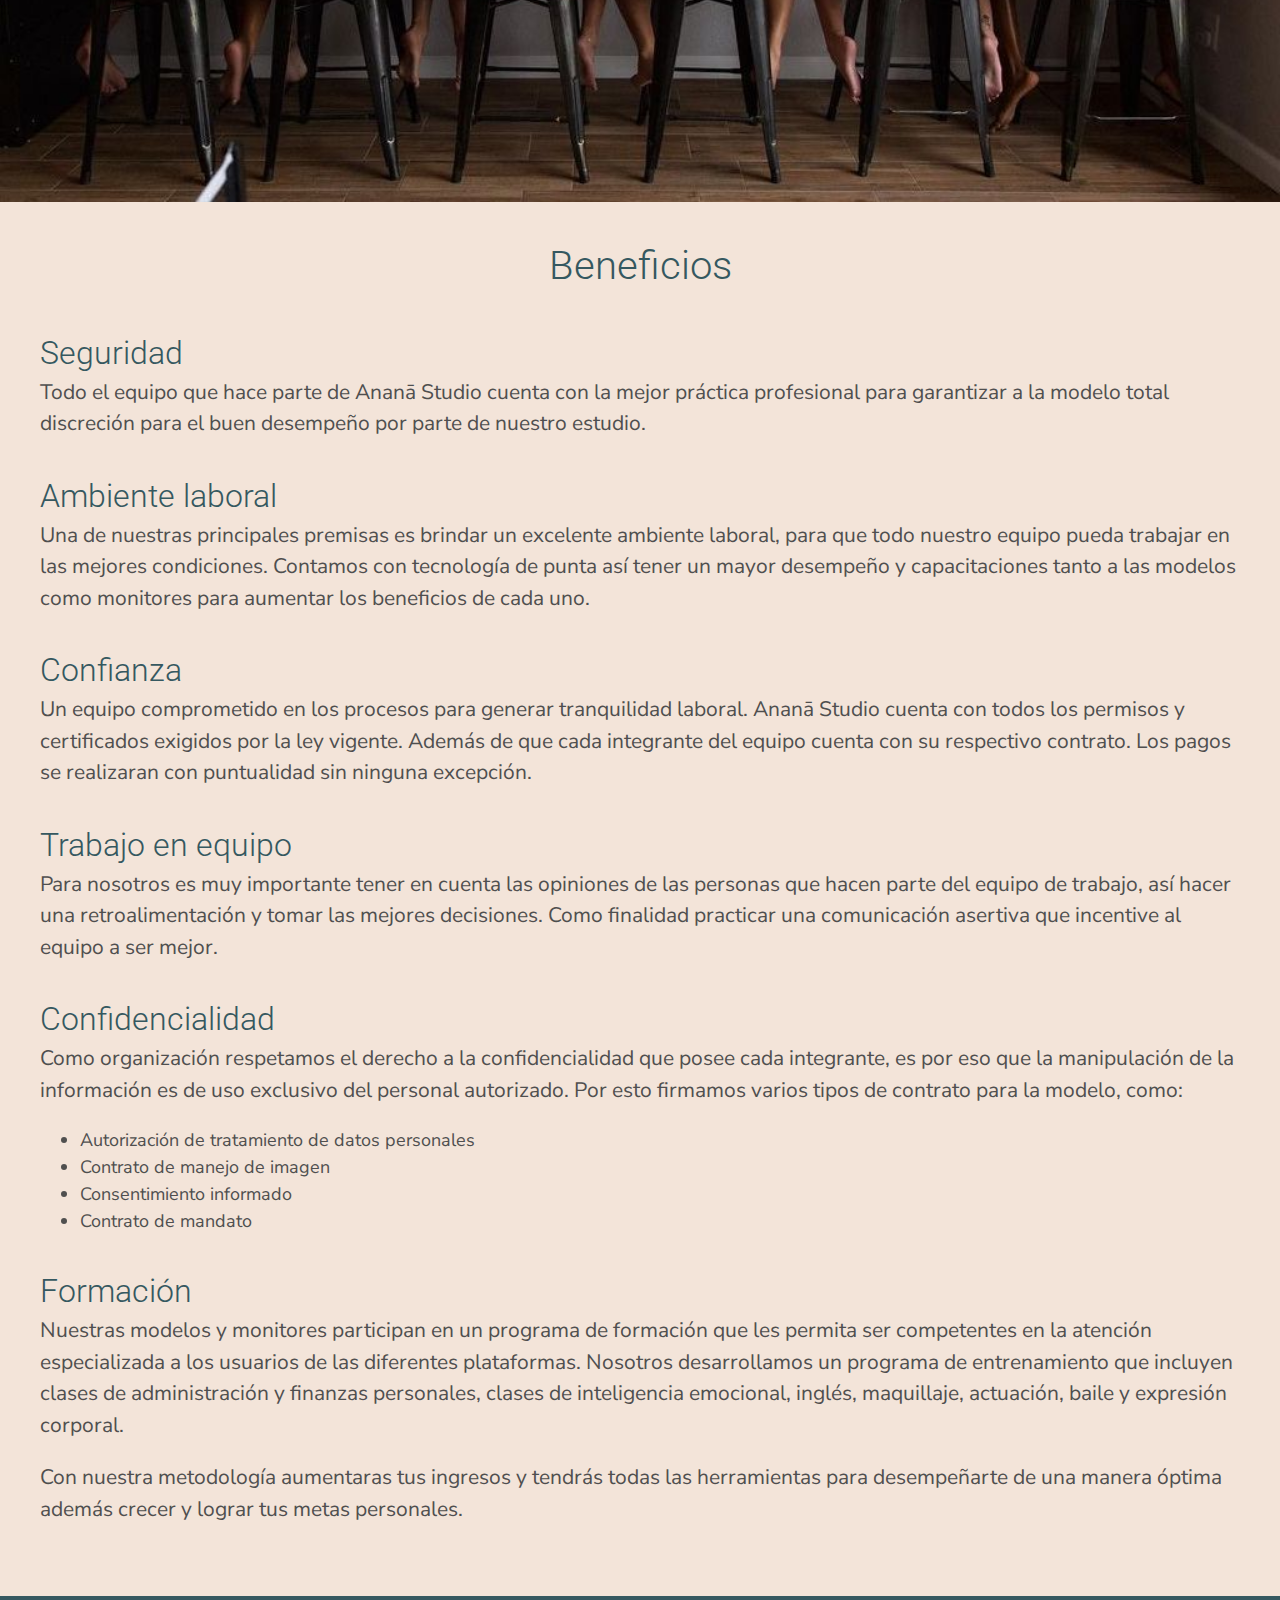
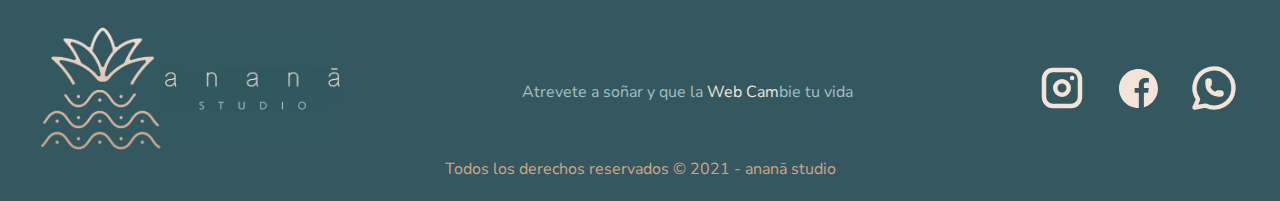
==== commit dadb2ac9: "fix: changed social media links" ====
--- a/index.html
+++ b/index.html
@@ -19,12 +19,12 @@
 </head>
 <body> 
     <div class="fixed-icons">
-        <a href="https://api.whatsapp.com/send?phone=573155146772&text=Hola!%20Estoy%20interesada%20en%20ser%20parte%20de%20la%20familia%20Anan%C4%81%20%E2%9C%A8" target="_blank">
+        <a href="https://api.whatsapp.com/send?phone=573182439827&text=Hola!%20Estoy%20interesada%20en%20ser%20parte%20de%20la%20familia%20Anan%C4%81%20%E2%9C%A8" target="_blank">
             
             <img src="img/whatsapp.png" alt="logo-whatsapp">
         </a>
 
-        <a href="https://www.instagram.com/ananastudiocol/" target="_blank">
+        <a href="https://www.instagram.com/ananamedia.co/" target="_blank">
             
             <img src="img/instagram.png" alt="logo-instagram">
         </a>
@@ -54,17 +54,17 @@
             <h1 >Anana Studio Webcam Cali Colombia</h1>
             <nav id="nav" class="navegacion-principal contenedor">
                 <a href="index.html">Inicio</a>
-                <a href="#">Nosotros</a>
-                <a href="#">Preguntas</a>
-                <a href="#">Beneficios</a>
-                <a href="#" target="_blank">Contactanos</a>
+                <a href="#nosotros">Nosotros</a>
+                <a href="#preguntas">Preguntas</a>
+                <a href="#beneficios">Beneficios</a>
+                <a href="contacto.html">Contactanos</a>
             </nav>
             
         </header>
        
         <div class="main-picture">
             <img  id="phone" src="/img/portadacel.jpg" alt="imagen-landing-cel">
-            <img id="pc" src="/img/mujer-acostada.jpeg" alt="imagen-landing">
+            <img id="pc" src="/img/landing_pic.jpg" alt="imagen-landing">
             
         </div>
 
@@ -75,7 +75,7 @@
     <main>
 
         
-        <section class="nosotros">
+        <section id="nosotros" class="nosotros">
             
            
             <div class="contenedor contenido-nosotros">
@@ -158,7 +158,7 @@
             
         </section>
 
-        <section class="contenedor">
+        <section id="preguntas" class="contenedor">
             <h2>Preguntas frecuentes</h2>
             
             <div class="questions">
@@ -195,8 +195,8 @@
                     <div class="answer" id="answer4">
                         <p>Disponemos de 2 horarios de transmisión:</p> 
                         <ul>
-                            <li>Mañana 7:00 am – 1:00 pm</li> 
-                            <li>Tarde 2:00 pm – 9:90 pm</li>
+                            <li>Mañana 7:00 am – 2:00 pm</li> 
+                            <li>Tarde 3:00 pm – 10:00 pm</li>
                             <li>2 descansos catorcenales.</li>
                         </ul>
                     </div>
@@ -276,7 +276,7 @@
 
             <img src="img/girls.jpg" alt="chicas-en-la-mesa">
 
-            <div class="contenedor">
+            <div id="beneficios" class="contenedor">
                 <h2 class="titulo-prinicipal-beneficio">Beneficios</h2>
                 
                 <h3 class="titulo-beneficio">Seguridad</h3>
@@ -330,7 +330,7 @@
             <div class="social-footer">
                 <p>Siguenos en:</p>
                 <div class="icons-footer">
-                    <a href="https://www.instagram.com/ananastudiocol/" target="_blank">
+                    <a href="https://www.instagram.com/ananamedia.co/" target="_blank">
                         <svg xmlns="http://www.w3.org/2000/svg" class="icon icon-tabler icon-tabler-brand-instagram" width="54" height="54" viewBox="0 0 24 24" stroke-width="2" stroke="#F3E4D9" fill="none" stroke-linecap="round" stroke-linejoin="round">
                             <path stroke="none" d="M0 0h24v24H0z" fill="none"/>
                             <rect x="4" y="4" width="16" height="16" rx="4" />
@@ -339,11 +339,11 @@
                         </svg>
                     </a>
 
-                    <a href="#" target="_blank">
+                    <a href="https://www.facebook.com/ananastudiocol/" target="_blank">
                         <svg id="fi_1384005" enable-background="new 0 0 512 512" width="39" height="39" viewBox="0 0 512 512"  fill="#F3E4D9" xmlns="http://www.w3.org/2000/svg"><path d="m512 256c0-141.4-114.6-256-256-256s-256 114.6-256 256 114.6 256 256 256c1.5 0 3 0 4.5-.1v-199.2h-55v-64.1h55v-47.2c0-54.7 33.4-84.5 82.2-84.5 23.4 0 43.5 1.7 49.3 2.5v57.2h-33.6c-26.5 0-31.7 12.6-31.7 31.1v40.8h63.5l-8.3 64.1h-55.2v189.5c107-30.7 185.3-129.2 185.3-246.1z"></path></svg>
                     </a>
 
-                    <a href="https://api.whatsapp.com/send?phone=573155146772&text=Hola!%20Estoy%20interesada%20en%20ser%20parte%20de%20la%20familia%20Anan%C4%81%20%E2%9C%A8" target="_blank">
+                    <a href="https://api.whatsapp.com/send?phone=573182439827&text=Hola!%20Estoy%20interesada%20en%20ser%20parte%20de%20la%20familia%20Anan%C4%81%20%E2%9C%A8" target="_blank">
                         <svg xmlns="http://www.w3.org/2000/svg" class="icon icon-tabler icon-tabler-brand-whatsapp" width="52" height="52" viewBox="0 0 24 24" stroke-width="2" stroke="#F3E4D9" fill="none" stroke-linecap="round" stroke-linejoin="round">
                             <path stroke="none" d="M0 0h24v24H0z" fill="none"/>
                             <path d="M3 21l1.65 -3.8a9 9 0 1 1 3.4 2.9l-5.05 .9" />
--- a/css/style.css
+++ b/css/style.css
@@ -18,6 +18,7 @@
     font-size: 62.5% ;
 
     margin: 0;
+
     
 
   }
@@ -115,7 +116,7 @@
 
 
   
-  /********** LANDING **********/
+  /******************** LANDING ********************/
 
   /** FIXED BUTTONS **/
   .fixed-icons{
@@ -608,6 +609,83 @@
 
 
 
+/******************** CONTACT ********************/
+
+.bg-second{
+  background-color: var(--secundario);
+}
+
+
+.p-contact{
+  color: var(--secundarioClaro);
+  margin: 0;
+  text-align: center;
+}
+
+.p-contact-nocenter{
+  color: var(--secundarioClaro);
+  margin: 0;
+}
+
+.titulo-contactanos{
+  color: var(--secundario);
+  text-transform: uppercase;
+  letter-spacing: 1rem;
+  font-family: var(--seravek);
+}
+
+@media (min-width: 768px) {
+  .titulo-contactanos{
+    letter-spacing: 3rem;
+    
+  }
+}
+
+
+.icono-contacto{
+  display: flex;
+  align-items: center;
+  gap: 1rem;
+  text-align: start;
+  margin: 2rem 0;
+}
+
+#icono-map{
+  
+  justify-content: center;
+  gap: 0;
+  
+}
+
+@media (min-width: 768px) {
+  .contenido-contacto{
+    display: flex;
+    align-items:stretch;
+    gap: 10rem;
+  }
+    
+}
+
+.horario{
+  margin: 2rem 0 0 0;
+}
+
+.horario h3{
+  margin-top: 0;
+}
+
+.margin-bottom{
+  margin-bottom: 10rem;
+}
+
+.color-primario{
+  color: var(--primario);
+}
+
+.color-secundario-claro{
+  color: var(--secundarioClaro) !important;
+}
+
 
 
 
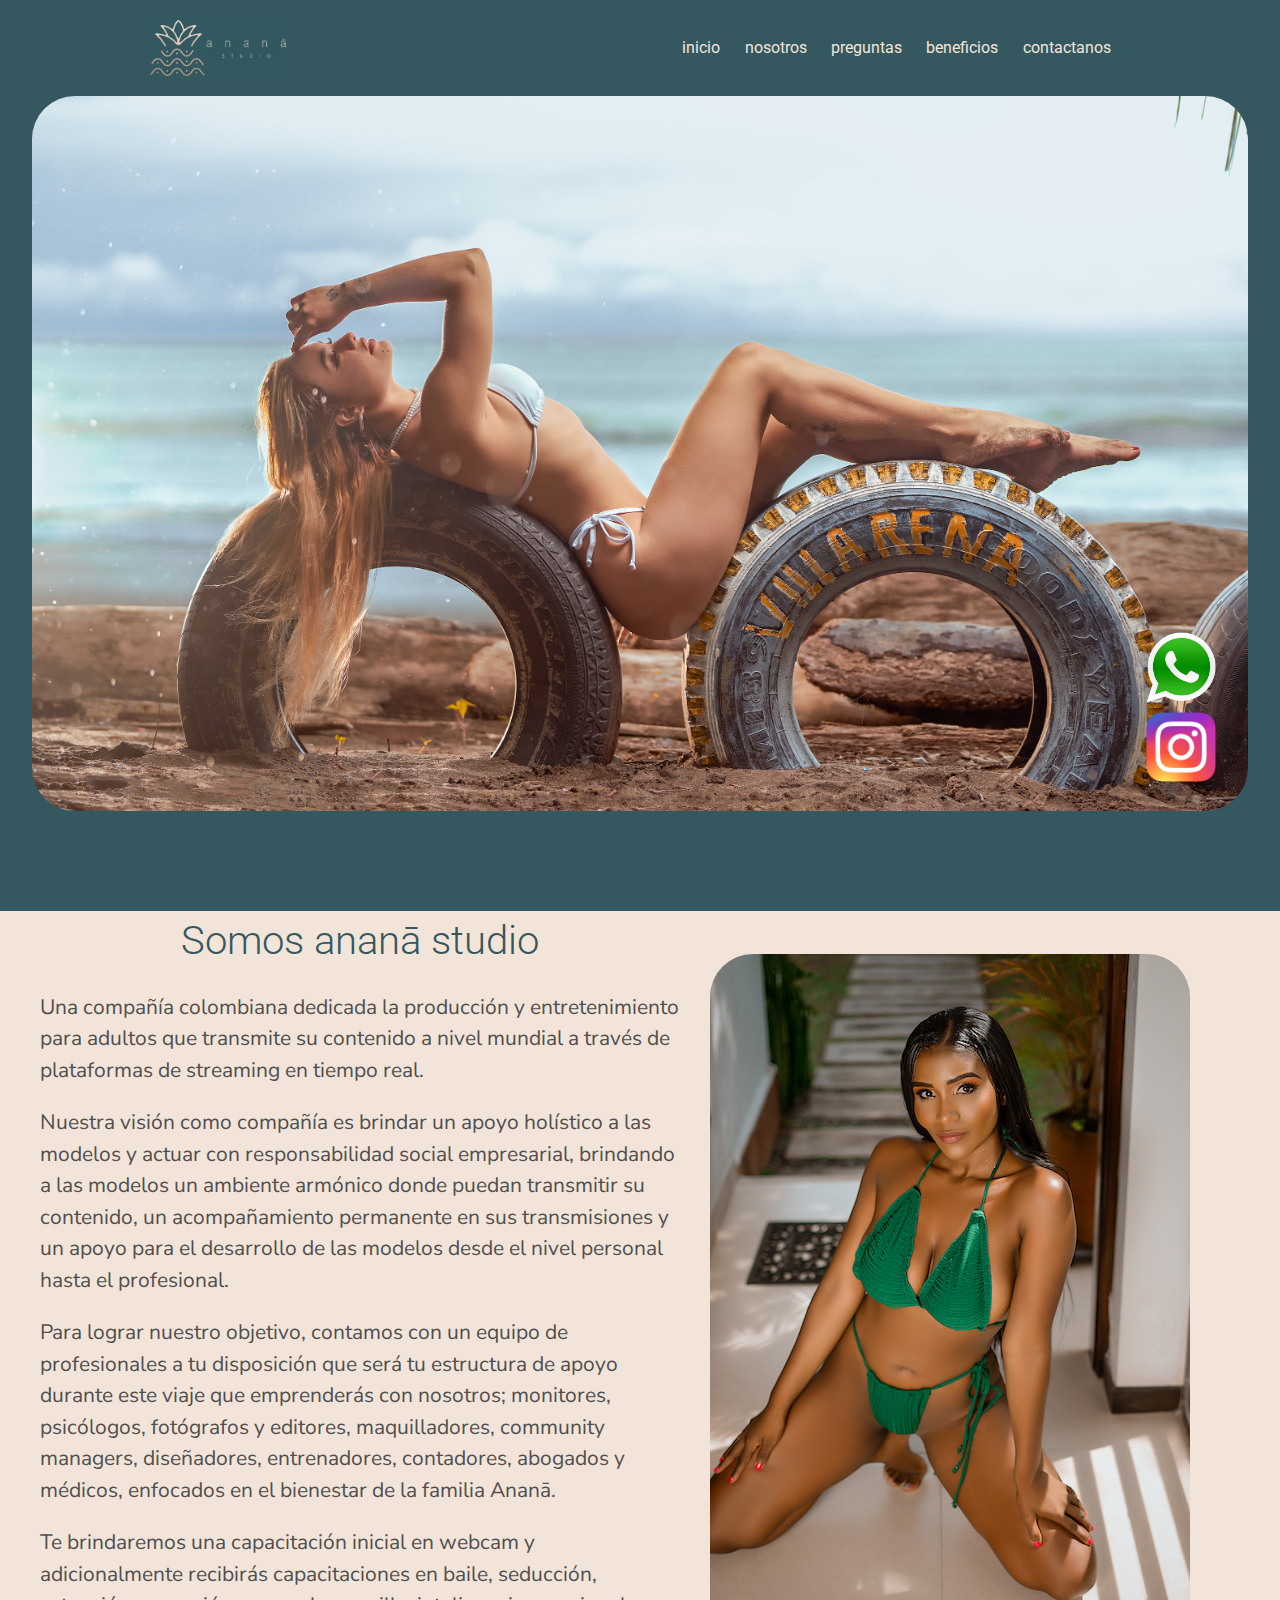
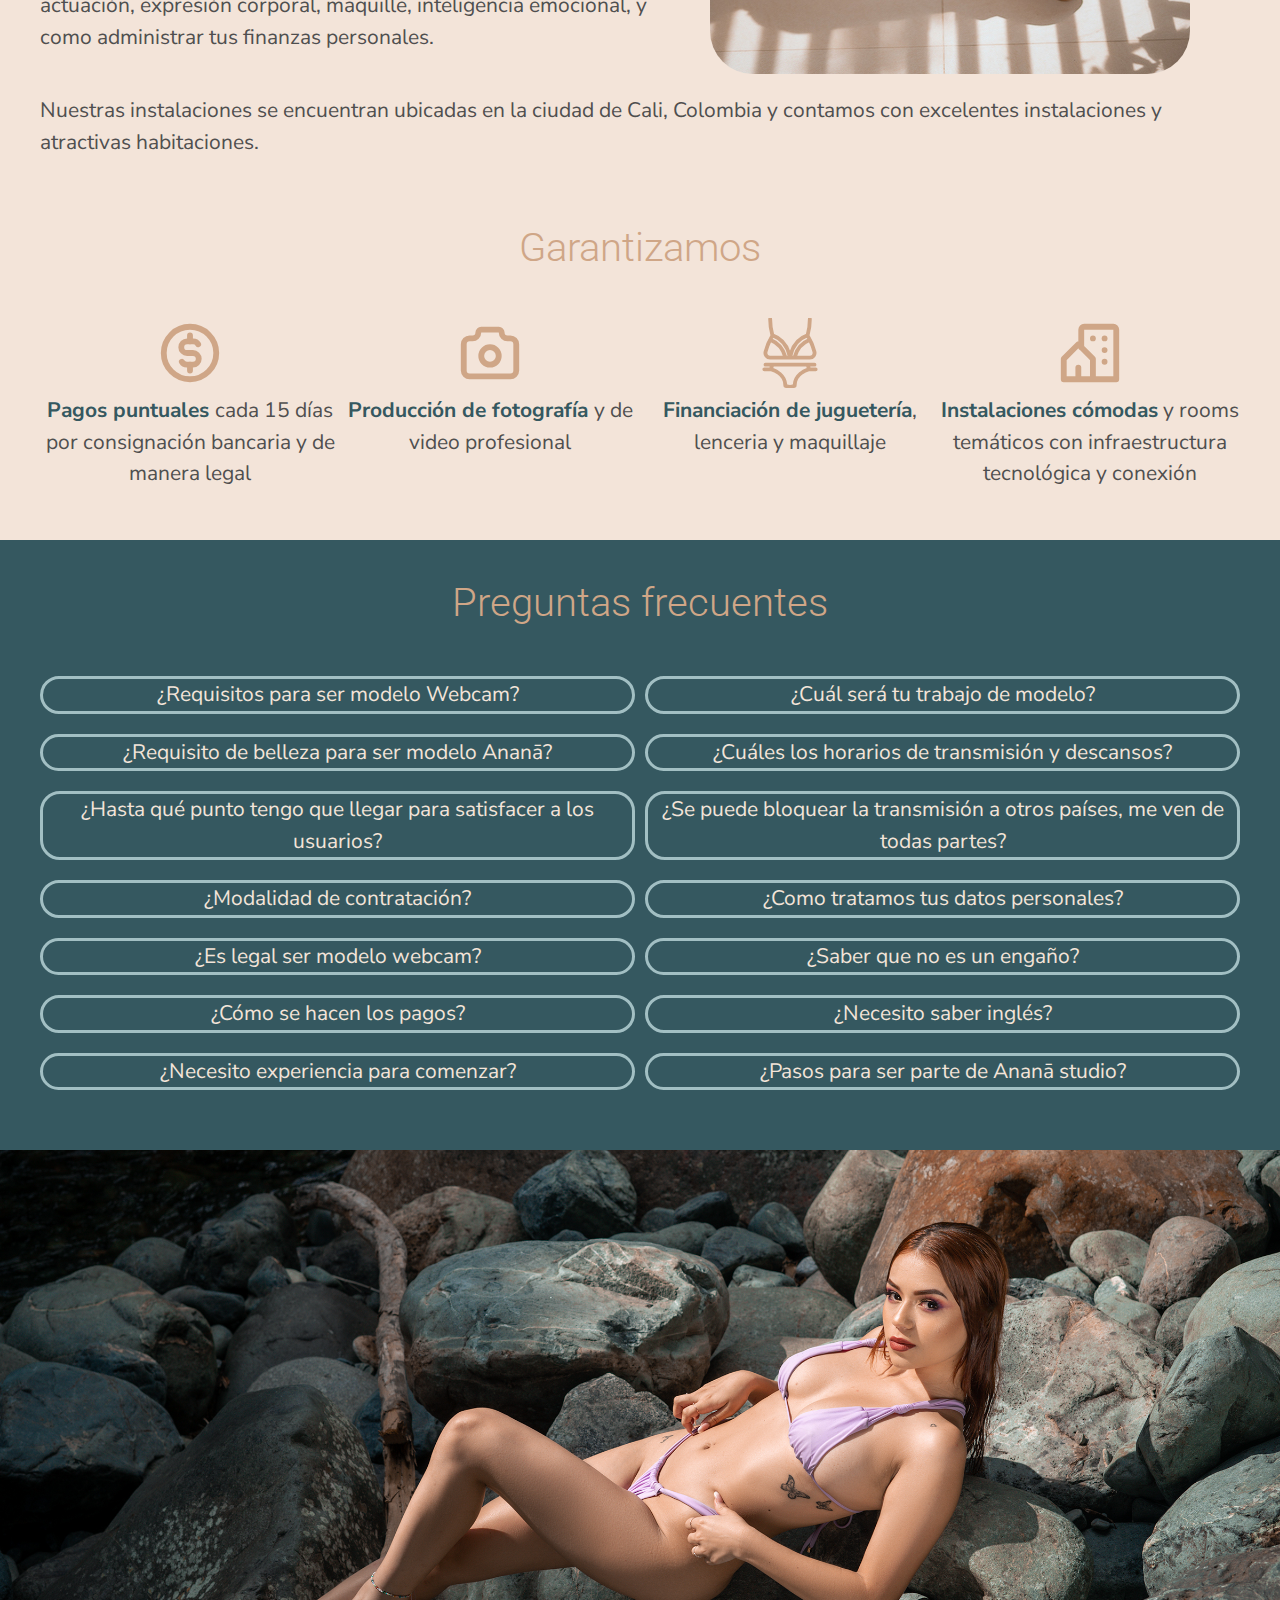
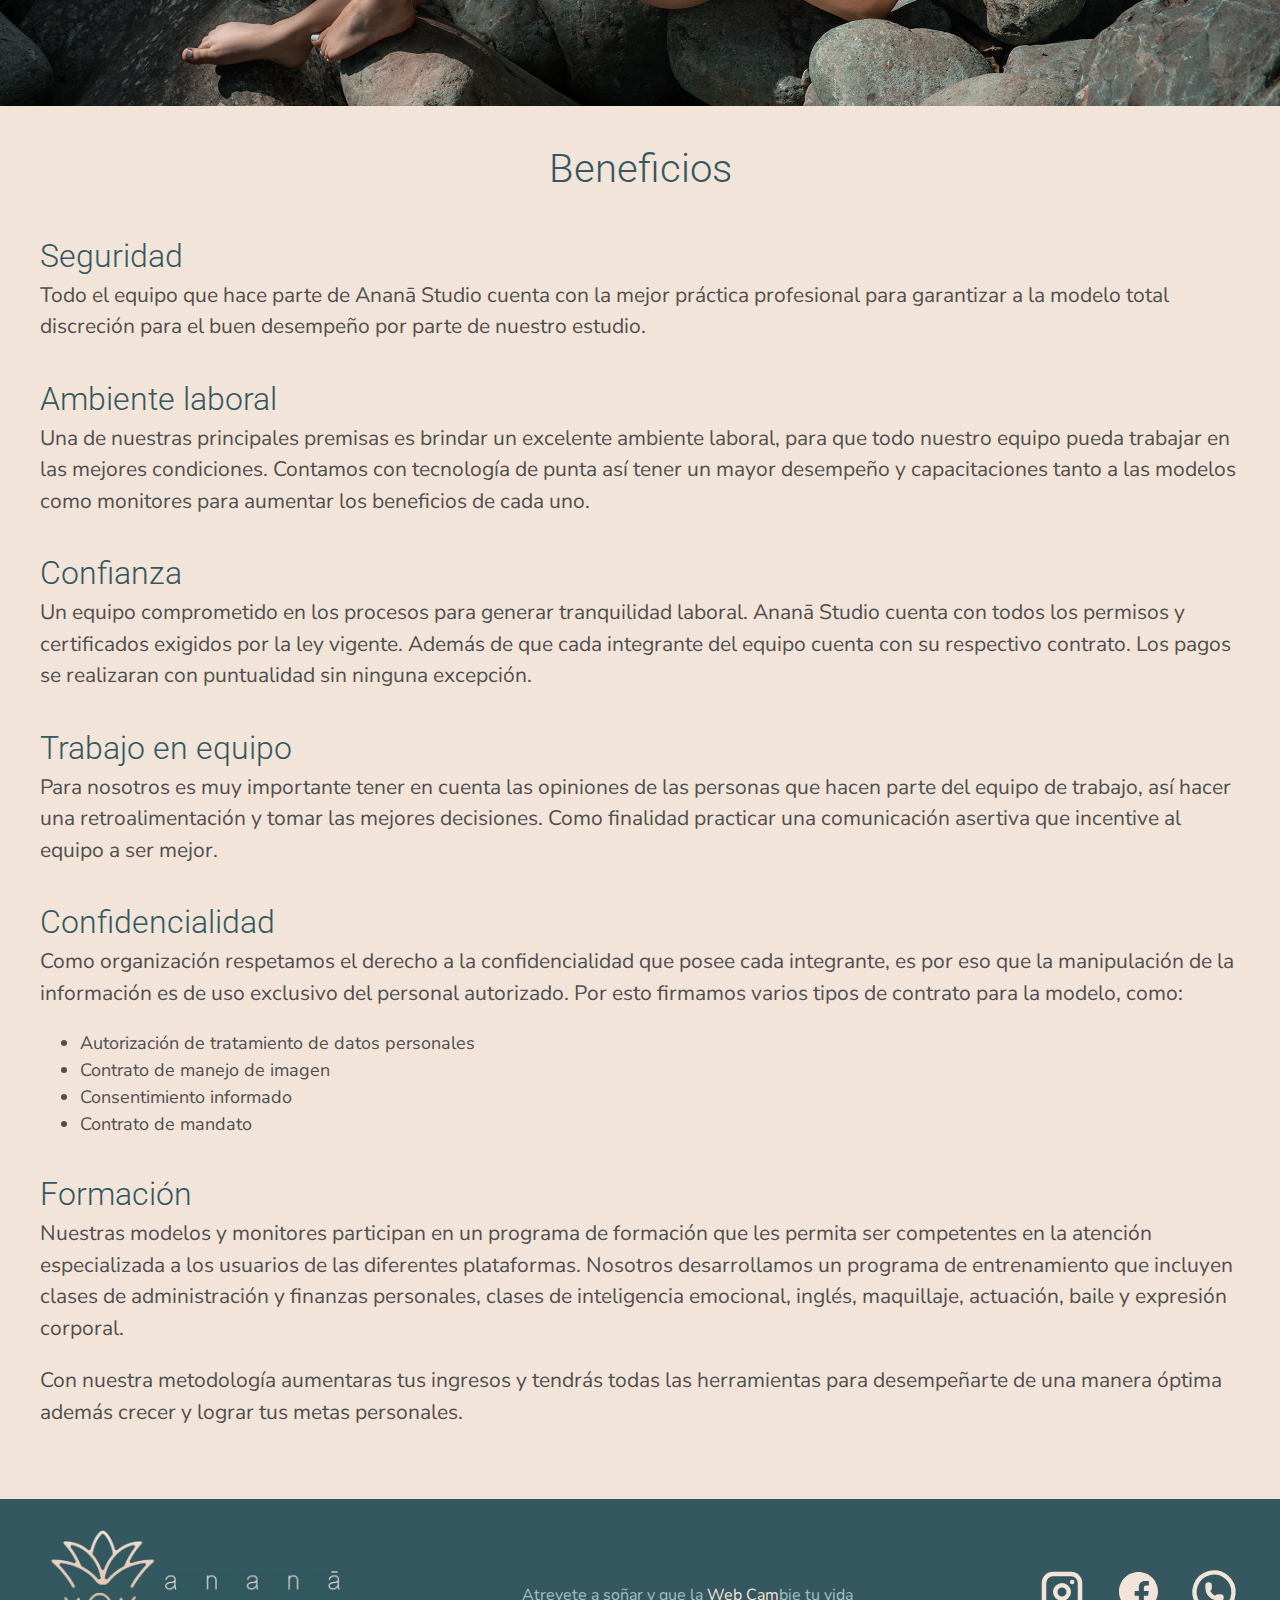
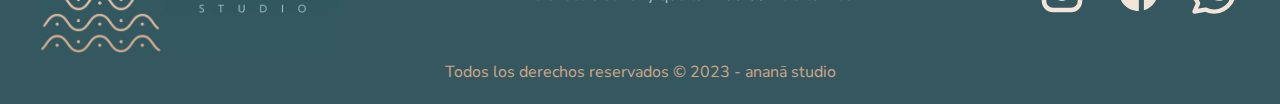
==== commit a521eaa8: "fix: changed pictures and date of project copyright" ====
--- a/index.html
+++ b/index.html
@@ -63,7 +63,7 @@
         </header>
        
         <div class="main-picture">
-            <img  id="phone" src="/img/portadacel.jpg" alt="imagen-landing-cel">
+            <img  id="phone" src="/img/landing_mobile.jpg" alt="imagen-landing-mobile">
             <img id="pc" src="/img/landing_pic.jpg" alt="imagen-landing">
             
         </div>
@@ -101,7 +101,7 @@
                         expresión corporal, maquille, inteligencia emocional, y como administrar tus finanzas personales.</p>
                     </div>
                     
-                    <img src="img/ornella.png" alt="chica-pinia">
+                    <img id="melissa" src="img/melissa.jpg" alt="chica-pinia">
                 </div>
 
                 
@@ -274,7 +274,7 @@
 
         <section class="beneficios">
 
-            <img src="img/girls.jpg" alt="chicas-en-la-mesa">
+            <img src="img/landscape.jpg" alt="chicas-en-la-mesa">
 
             <div id="beneficios" class="contenedor">
                 <h2 class="titulo-prinicipal-beneficio">Beneficios</h2>
@@ -354,7 +354,7 @@
             </div>
         </div>
 
-        <p>Todos los derechos reservados &copy; 2021 - ananā studio</p>
+        <p>Todos los derechos reservados &copy; 2023 - ananā studio</p>
 
     </footer>
 
--- a/css/style.css
+++ b/css/style.css
@@ -361,6 +361,10 @@
   }
 }
 
+#melissa{
+  border-radius: 4.3rem;  
+}
+
 
 
 .contenido-nosotros img{
